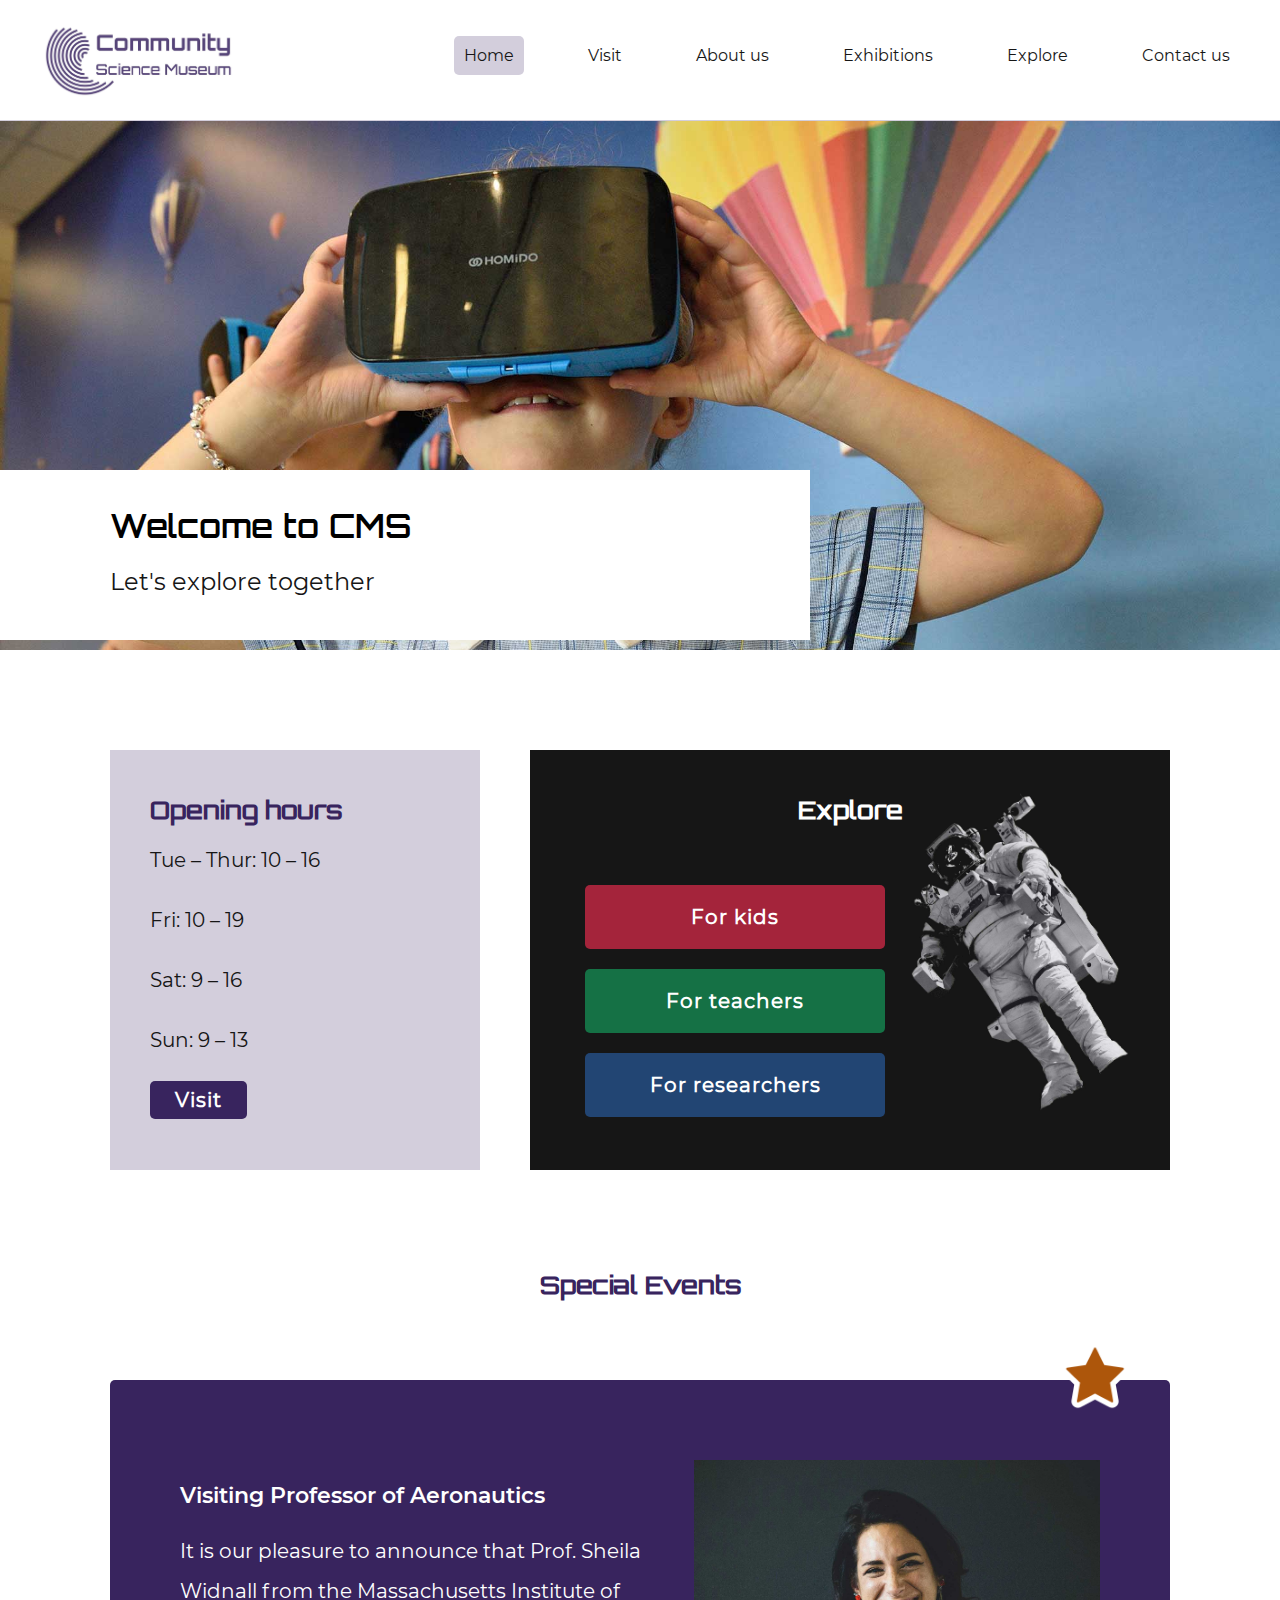
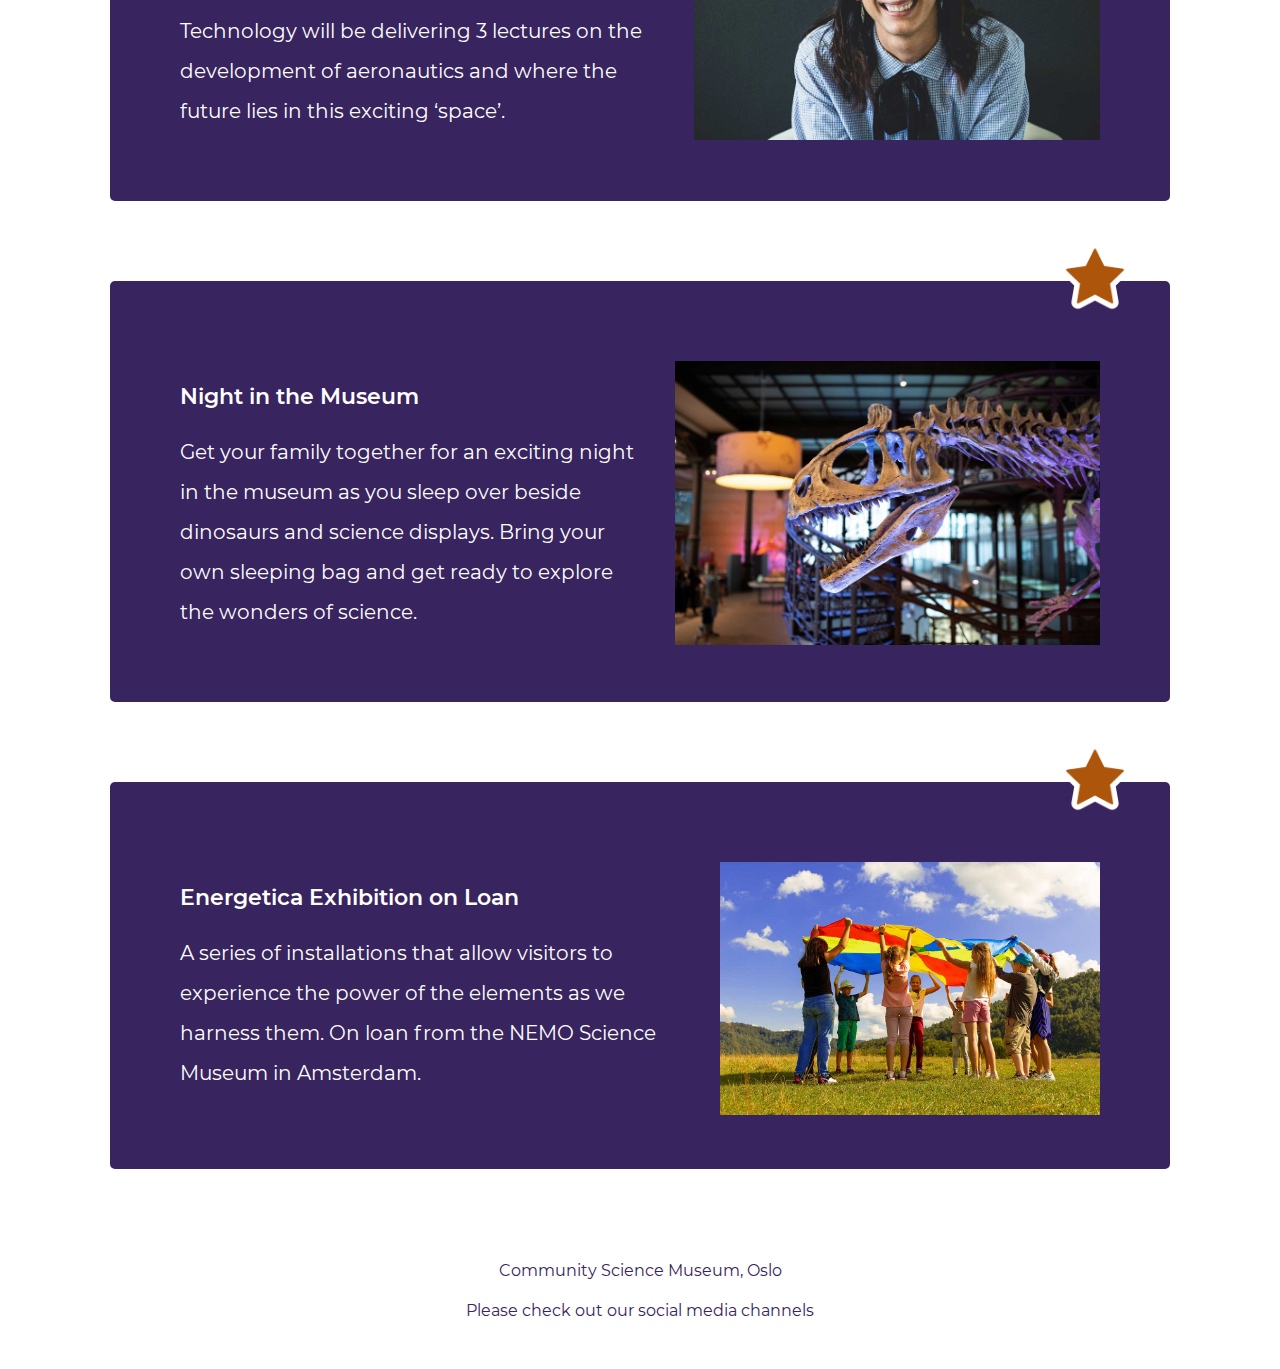
==== index.html @ 2faaa5a9 "finished mobile, tablet and laptop view. Added ids for navigation links" ====
<!DOCTYPE html>
<html lang="en">
  <head>
    <meta charset="UTF-8" />
    <meta name="viewport" content="width=device-width, initial-scale=1.0" />
    <meta name="description" content="Come join us at the Community Science Museum where we’re committed to making science accessible to all." />
    <title>CSM | Home</title>
    <link href="css/styles.css" rel="stylesheet" />
    <link href="css/index.css" rel="stylesheet" />
    <link rel="stylesheet" href="https://use.fontawesome.com/releases/v5.15.3/css/all.css" integrity="sha384-SZXxX4whJ79/gErwcOYf+zWLeJdY/qpuqC4cAa9rOGUstPomtqpuNWT9wdPEn2fk" crossorigin="anonymous" />
  </head>
  <body>
    <header>
      <a href="index.html"><img src="images/logo_csm.jpg" alt="Logo Community Science Museum" class="logo" /></a>
      <label for="menu-bars"><i class="fas fa-bars"></i></label>
      <input type="checkbox" id="menu-bars" />
      <nav>
        <ul>
          <li><a href="index.html" class="current">Home</a></li>
          <li><a href="visit.html">Visit</a></li>
          <li><a href="about.html">About us</a></li>
          <li><a href="exhibitions.html">Exhibitions</a></li>
          <li><a href="explore.html">Explore</a></li>
          <li><a href="visit.html#contact">Contact us</a></li>
        </ul>
      </nav>
    </header>
    <main>
      <section class="header_container">
        <img src="images/home/homepage_cover.jpg" alt="A girl is using virtual reality glasses." class="cover-image" />
        <div class="header_text">
          <h1>Welcome to CMS</h1>
          <p class="motto">Let's explore together</p>
        </div>
      </section>
      <div class="home_container">
        <section class="home-hours">
          <h2>Opening hours</h2>
          <p>Tue – Thur: 10 – 16</p>
          <p>Fri: 10 – 19</p>
          <p>Sat: 9 – 16</p>
          <p>Sun: 9 – 13</p>
          <div class="visit-link">
            <a href="visit.html" class="cta cta-visit">Visit</a>
          </div>
        </section>
        <section class="home_explore">
          <h2>Explore</h2>
          <div class="explore-cta">
            <a href="explore.html#explorekids" class="cta cta_red">For kids</a>
            <a href="explore.html#exploreteachers" class="cta cta_green">For teachers</a>
            <a href="explore.html#exploreresearchers" class="cta cta_blue">For researchers</a>
          </div>
        </section>
      </div>
      <section>
        <h2 class="new_heading">Special Events</h2>
        <div class="home_news">
          <img src="images/home/star_icon.png" alt="star icon" class="star_icon" />
          <div class="news_container">
            <div class="news_text">
              <h3>Visiting Professor of Aeronautics</h3>
              <p>It is our pleasure to announce that Prof. Sheila Widnall from the Massachusetts Institute of Technology will be delivering 3 lectures on the development of aeronautics and where the future lies in this exciting ‘space’.</p>
            </div>
            <div class="news_image">
              <img src="images/home/special_event_professor.jpg" alt="Professor Sheila Widnall." />
            </div>
          </div>
        </div>
        <div class="home_news">
          <img src="images/home/star_icon.png" alt="star icon" class="star_icon" />
          <div class="news_container">
            <div class="news_text">
              <h3>Night in the Museum</h3>
              <p>Get your family together for an exciting night in the museum as you sleep over beside dinosaurs and science displays. Bring your own sleeping bag and get ready to explore the wonders of science.</p>
            </div>
            <div class="news_image">
              <img src="images/home/special_event_nigh.jpg" alt="The sceleton head of an extinct dinosaur, bathed in purple and yellow light." />
            </div>
          </div>
        </div>
        <div class="home_news">
          <img src="images/home/star_icon.png" alt="star icon" class="star_icon" />
          <div class="news_container">
            <div class="news_text">
              <h3>Energetica Exhibition on Loan</h3>
              <p>A series of installations that allow visitors to experience the power of the elements as we harness them. On loan from the NEMO Science Museum in Amsterdam.</p>
            </div>
            <div class="news_image">
              <img src="images/home/special_event_energetica.jpg" alt="Children holding a large rainbowcoloured parachute over their heads." />
            </div>
          </div>
        </div>
      </section>
    </main>
    <footer>
      <p>Community Science Museum, Oslo</p>
      <p>Please check out our social media channels</p>
      <div class="social-media">
        <i class="fab fa-facebook-square"></i>
        <i class="fab fa-instagram-square"></i>
        <i class="fab fa-twitter-square"></i>
      </div>
    </footer>
  </body>
</html>
---- css/styles.css ----
@import 'imports/variables.css';

@font-face {
  font-family: 'Orbitron SemiBold';
  src: url('../typography/Orbitron-SemiBold.ttf') format('truetype');
}

@font-face {
  font-family: 'Orbitron Medium';
  src: url('../typography/Orbitron-Medium.ttf') format('truetype');
}

@font-face {
  font-family: 'Montserrat Regular';
  src: url('../typography/Montserrat-Regular.ttf') format('truetype');
}

@font-face {
  font-family: 'Montserrat SemiBold';
  src: url('../typography/Montserrat-SemiBold.ttf') format('truetype');
}

/*General styles*/

body {
  margin: 0 20px;
}

header {
  position: fixed;
  min-width: 100%;
  background-color: var(--white);
  height: 75px;
  left: 0;
  top: 0;
  display: flex;
  align-items: center;
  justify-content: space-between;
  z-index: 100;
  border-bottom: 1px solid var(--light-purple);
}

nav {
  display: none;
  position: absolute;
  top: 76px;
  background: var(--dark-purple);
  z-index: 50;
  right: 0px;
  text-align: center;
  min-width: 211px;
  border-radius: 0 0 5px 5px;
}

.logo {
  max-height: 50px;
  padding-left: 20px;
}

nav ul {
  padding: 0;
}

nav li {
  display: block;
  padding: 10px 60px;
  margin-top: 20px;
  font-size: 0.75rem;
}

nav a {
  text-decoration: none;
  color: var(--white);
}

#menu-bars:checked ~ nav {
  display: block;
}

#menu-bars {
  display: none;
}

.fa-bars {
  font-size: 1.25rem;
  color: var(--black);
  padding-right: 40px;
}

.current {
  border: 2px solid var(--light-purple);
  border-radius: 5px;
  padding: 10px;
}

main {
  margin: 75px 10px 5px 10px;
}

img {
  max-width: 100%;
}

.cover-image {
  max-width: 120%;
  margin: auto -30px;
}

h1 {
  font-family: 'Orbitron SemiBold', Verdana, Tahoma, sans-serif;
  font-size: 1.5rem;
}

h2 {
  font-family: 'Orbitron Medium', Verdana, Tahoma, sans-serif;
  color: var(--dark-purple);
  font-size: 1rem;
}

h3 {
  font-family: 'Montserrat SemiBold', Verdana, Tahoma, sans-serif;
  color: var(--white);
  font-size: 0.875rem;
}

p {
  line-height: 2;
}

p,
li,
a,
label,
form option,
.cta {
  font-family: 'Montserrat Regular', Verdana, Tahoma, sans-serif;
  color: var(--black);
}

p,
li,
a,
label,
form option,
.cta {
  font-size: 0.75rem;
}

.motto {
  font-size: 1rem;
  margin-top: -10px;
}

.larger-text {
  font-size: 0.875rem;
}

.cta {
  color: var(--white);
  padding: 7px 25px;
  border-radius: 5px;
  text-decoration: none;
  font-weight: bold;
  letter-spacing: 1px;
}

.cta-contact {
  background-color: var(--white);
  padding: 7px 25px;
  border-radius: 5px;
  text-decoration: none;
  font-weight: bold;
  letter-spacing: 1px;
}

.visit-link,
.cta_send {
  margin-top: 30px;
}

.explore_red,
.cta_red {
  background-color: var(--red);
}

.explore_green,
.cta_green {
  background-color: var(--green);
}

.explore_blue,
.cta_blue {
  background-color: var(--blue);
}

footer {
  padding-top: 40px;
  max-width: 350px;
  text-align: center;
  margin: auto;
}

footer p {
  font-size: 0.5rem;
  color: var(--dark-purple);
  margin-bottom: -8px;
}

.social-media {
  color: var(--dark-purple);
  font-size: 2rem;
  display: flex;
  justify-content: space-evenly;
  margin: 25px 80px;
}

#contact {
  position: relative;
  top: -100px;
}

/*Screen sizes*/
@media only screen and (min-width: 600px) {
  .logo {
    padding-left: 40px;
  }

  .cover-image {
    display: none;
  }

  .header_container {
    background-repeat: no-repeat;
    background-size: cover;
    margin-bottom: 50px;
  }

  .header_text {
    background-color: var(--white);
    position: relative;
    padding: 10px 60px;
  }

  .fa-bars {
    padding-right: 70px;
    font-size: 2rem;
  }

  nav {
    top: 101px;
    min-width: 300px;
  }

  nav li {
    margin-bottom: 35px;
  }

  body {
    margin: 0 50px;
  }

  header {
    height: 100px;
  }

  .header_container {
    height: 450px;
    margin: 100px -60px 0 -60px;
  }

  .header_text {
    top: 299px;
    max-width: 50%;
  }

  .logo {
    max-height: 70px;
  }

  h1 {
    font-size: 1.75rem;
  }

  h2 {
    font-size: 1.25rem;
  }

  h3 {
    font-size: 1.125rem;
  }

  p,
  li,
  a,
  label,
  form option,
  .cta {
    font-size: 1rem;
  }

  .motto {
    font-size: 1.25rem;
  }

  .larger-text {
    font-size: 1.2rem;
  }

  footer {
    max-width: 400px;
  }

  footer p {
    font-size: 0.75rem;
  }

  .social-media {
    font-size: 3rem;
  }
}

@media only screen and (min-width: 1200px) {
  body {
    margin: 0 100px;
  }

  header {
    height: 120px;
  }

  nav {
    top: 10px;
    background: none;
    display: inline;
  }

  nav ul {
    padding: 0;
    padding-right: 40px;
  }

  nav li {
    display: inline-flex;
    padding-right: 10px;
    margin-top: 0;
    font-size: 0.75rem;
  }

  nav a {
    color: var(--black);
  }

  header .fas {
    display: none;
  }

  .current {
    border: 0;
    position: relative;
    background-color: var(--light-purple);
    margin-left: -10px;
    margin-right: -10px;
  }

  .logo {
    max-height: 80px;
  }

  .header_container {
    height: 550px;
    margin: 100px -110px 0 -110px;
  }

  .header_text {
    top: 370px;
    padding-left: 110px;
    padding-top: 15px;
  }

  h1 {
    font-size: 2rem;
  }

  h2 {
    font-size: 1.5rem;
  }

  h3 {
    font-size: 1.375rem;
  }

  p,
  label,
  form option,
  .cta {
    font-size: 1.25rem;
  }

  .motto {
    font-size: 1.5rem;
  }

  .larger-text {
    font-size: 1.4rem;
  }

  footer p {
    font-size: 1rem;
  }
}

@media only screen and (min-width: 1400px) {
  nav a {
    font-size: 1.25rem;
  }
}
---- css/index.css ----
h2 {
  margin-top: 50px;
}

.home-hours {
  line-height: 1.25rem;
}

.cta-visit {
  background-color: var(--dark-purple);
}

/*Explore*/

.home_explore {
  background-color: var(--black);
  margin: 40px -30px 10px -30px;
  padding: 30px 20px;
  background-image: url('../images/explore/explore_astronaut.jpg');
  background-size: 270px;
  background-repeat: no-repeat;
  background-position-x: 220px;
  background-position-y: 50px;
}

.home_explore h2 {
  color: var(--white);
  text-align: center;
  margin-top: 10px;
}

.explore-cta {
  display: flex;
  flex-direction: column;
  text-align: center;
  width: 200px;
  margin-top: 40px;
  margin-left: 15px;
}

.cta_red,
.cta_green,
.cta_blue {
  color: var(--white);
  padding: 20px 40px;
  margin-bottom: 20px;
}

/*Explore*/

.new_heading {
  text-align: center;
}

.home_news {
  background-color: var(--dark-purple);
  padding: 20px;
  margin: 30px -10px;
  border-radius: 5px;
}

.home_news p {
  color: var(--white);
}

.star_icon {
  max-width: 12%;
  position: relative;
  float: right;
  top: -40px;
}

/*screen sizes*/
@media only screen and (min-width: 600px) {
  .header_container {
    background-image: url(../images/home/homepage_cover.jpg);
    background-position-y: top;
  }

  .home_explore {
    margin: 100px -60px 20px -60px;
    padding: 30px 50px;
    background-size: 330px;
    background-position-x: right;
    background-position-y: 30px;
  }

  .explore-cta {
    width: 250px;
  }

  .new_heading {
    margin: 100px auto 50px auto;
  }

  .home_news {
    padding: 50px 40px;
    max-width: 588px;
    margin: 80px auto;
  }

  .star_icon {
    max-width: 70px;
    position: relative;
    float: right;
    top: -90px;
  }

  footer {
    margin-top: -50px;
  }
}

@media only screen and (min-width: 1000px) {
  .home_container {
    display: flex;
  }

  .home-hours {
    flex: 1;
    background-color: var(--light-purple);
    margin-top: 100px;
    padding: 0 10px 50px 30px;
  }

  .home_explore {
    flex: 2;
    margin: 100px -60px 0 100px;
    padding: 0 40px;
    background-size: 300px;
    background-position-x: right;
    background-position-y: 30px;
  }

  .news_container {
    display: flex;
  }

  .home_news {
    max-width: 800px;
  }

  .news_text,
  .news_image {
    padding-top: 30px;
  }

  .news_text {
    padding-left: 30px;
    padding-right: 30px;
  }
  .news_image {
    margin-right: -40px;
  }
}

@media only screen and (min-width: 1200px) {
  .home_container {
    margin-top: 100px;
  }

  .home-hours {
    padding: 0 50px 60px 40px;
    max-width: 290px;
    height: 360px;
    margin: auto;
    margin-right: 50px;
  }

  .home_explore {
    padding-top: 35px;
    background-position-x: right;
    background-position-y: 30px;
    max-width: 750px;
    height: 385px;
    margin: auto;
  }

  .explore-cta {
    width: 300px;
    margin-top: 60px;
  }

  .home_news {
    max-width: 1000px;
  }
}

@media only screen and (min-width: 1700px) {
  .home-hours {
    max-width: 650px;
    padding-left: 150px;
  }
}
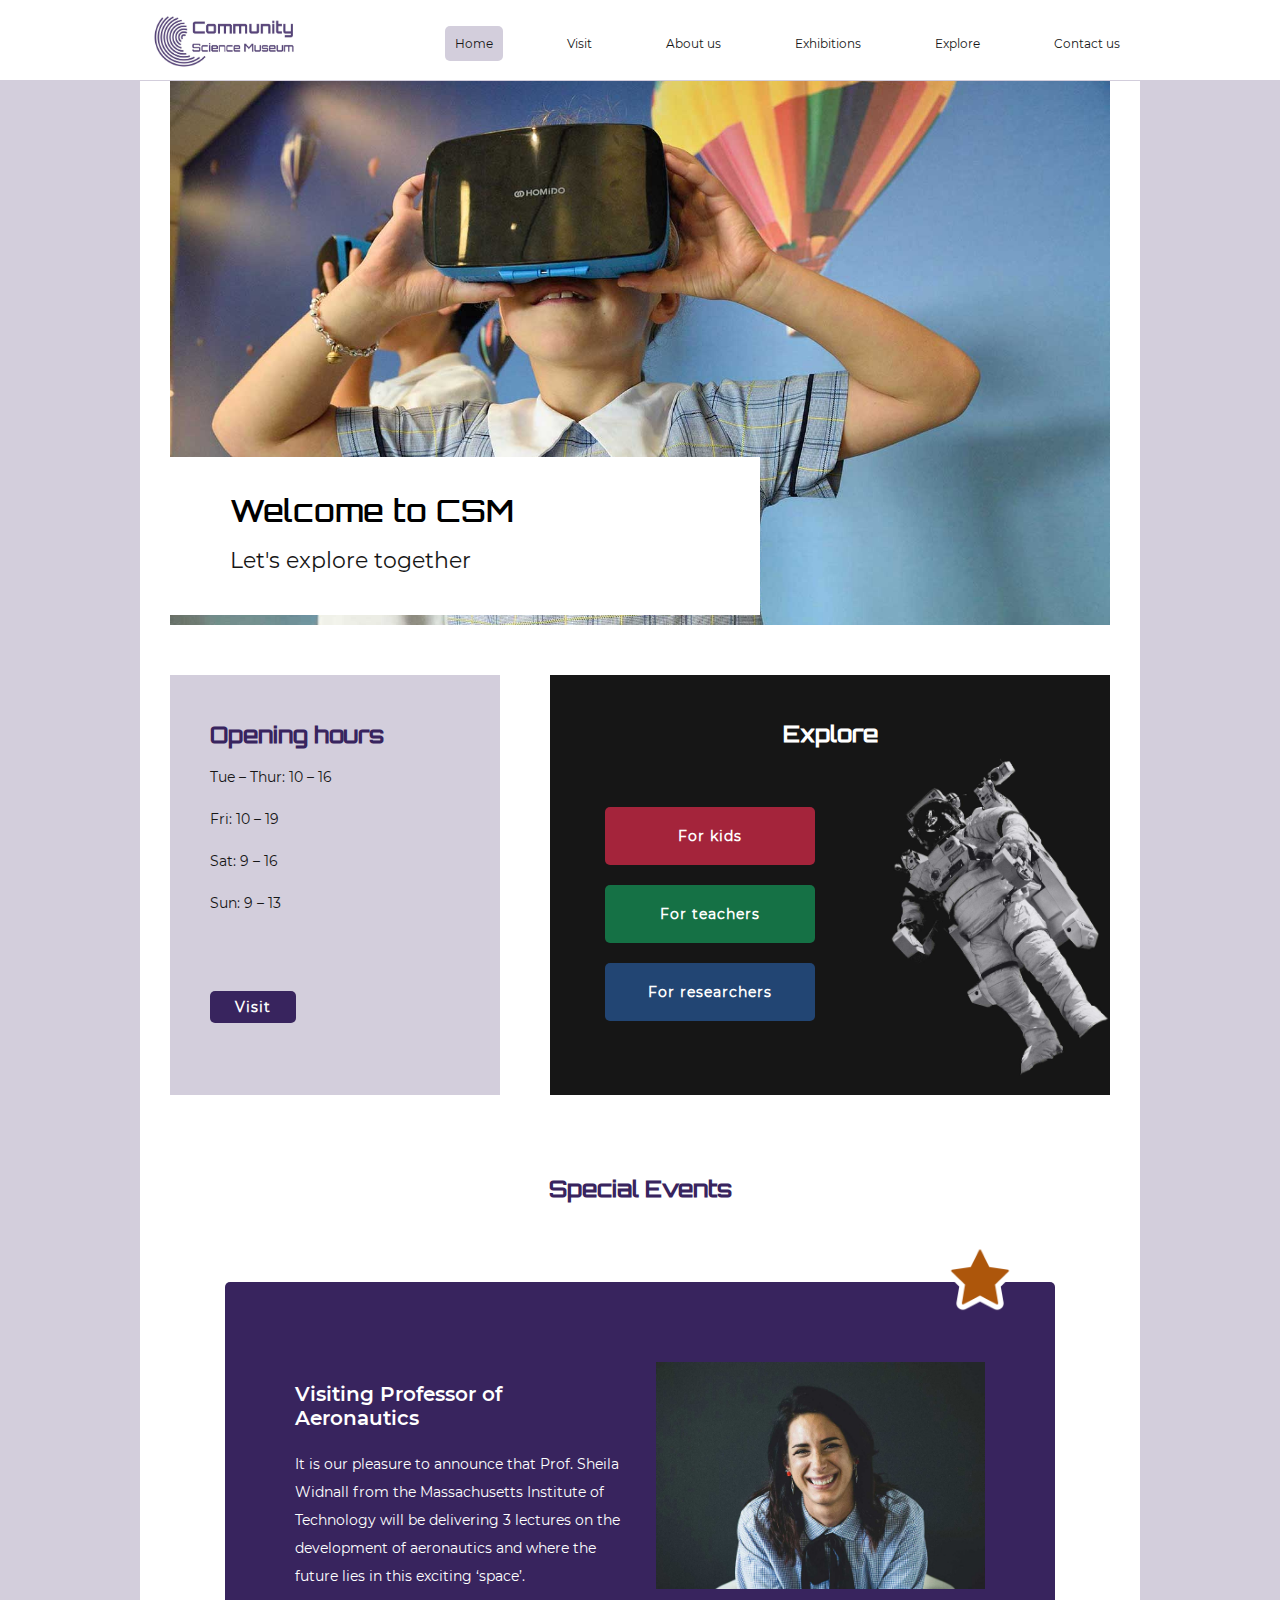
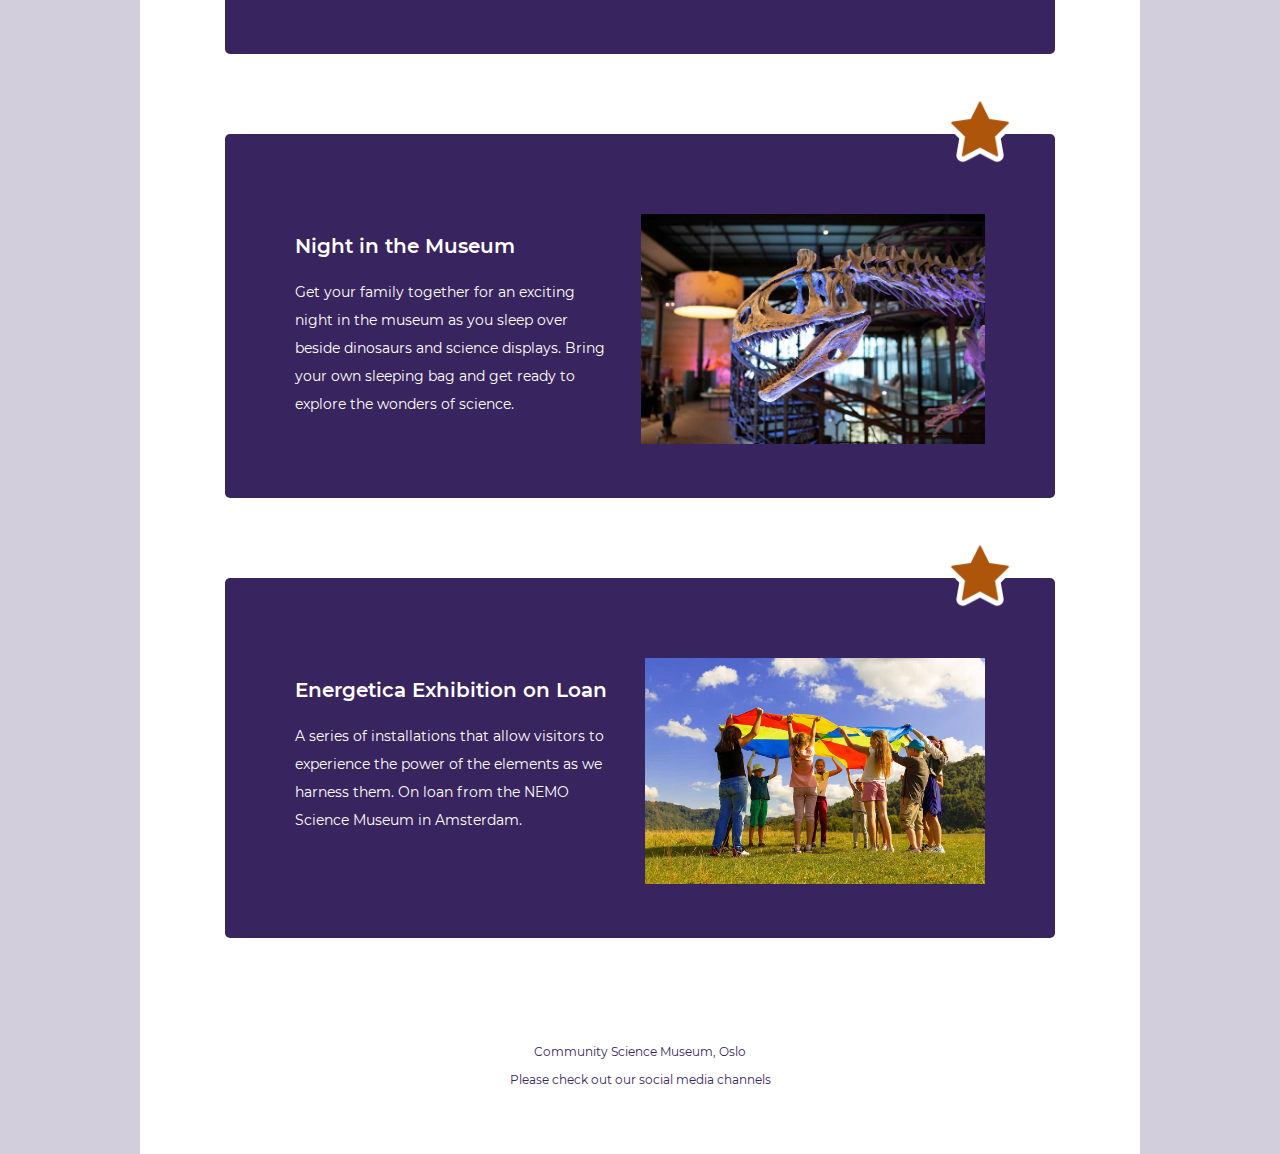
==== commit 58d41d61: "scaled down larger screens, cleaned css" ====
--- a/index.html
+++ b/index.html
@@ -25,82 +25,87 @@
         </ul>
       </nav>
     </header>
-    <main>
-      <section class="header_container">
-        <img src="images/home/homepage_cover.jpg" alt="A girl is using virtual reality glasses." class="cover-image" />
-        <div class="header_text">
-          <h1>Welcome to CMS</h1>
-          <p class="motto">Let's explore together</p>
-        </div>
-      </section>
-      <div class="home_container">
-        <section class="home-hours">
-          <h2>Opening hours</h2>
-          <p>Tue – Thur: 10 – 16</p>
-          <p>Fri: 10 – 19</p>
-          <p>Sat: 9 – 16</p>
-          <p>Sun: 9 – 13</p>
-          <div class="visit-link">
-            <a href="visit.html" class="cta cta-visit">Visit</a>
+    <div class="white-background">
+      <main>
+        <section class="header_container">
+          <img src="images/home/homepage_cover.jpg" alt="A girl is using virtual reality glasses." class="cover-image" />
+          <div class="header_text">
+            <h1>Welcome to CSM</h1>
+            <p class="motto">Let's explore together</p>
           </div>
         </section>
-        <section class="home_explore">
-          <h2>Explore</h2>
-          <div class="explore-cta">
-            <a href="explore.html#explorekids" class="cta cta_red">For kids</a>
-            <a href="explore.html#exploreteachers" class="cta cta_green">For teachers</a>
-            <a href="explore.html#exploreresearchers" class="cta cta_blue">For researchers</a>
+        <div class="home_container">
+          <section class="home-hours">
+            <h2>
+              Opening hours
+              <i class="fas fa-clock"></i>
+            </h2>
+            <p>Tue – Thur: 10 – 16</p>
+            <p>Fri: 10 – 19</p>
+            <p>Sat: 9 – 16</p>
+            <p>Sun: 9 – 13</p>
+            <div class="visit-link">
+              <a href="visit.html" class="cta cta-visit">Visit</a>
+            </div>
+          </section>
+          <section class="home_explore">
+            <h2>Explore</h2>
+            <div class="explore-cta">
+              <a href="explore.html#explorekids" class="cta cta_red">For kids</a>
+              <a href="explore.html#exploreteachers" class="cta cta_green">For teachers</a>
+              <a href="explore.html#exploreresearchers" class="cta cta_blue">For researchers</a>
+            </div>
+          </section>
+        </div>
+        <section>
+          <h2 class="new_heading">Special Events</h2>
+          <div class="home_news">
+            <img src="images/home/star_icon.png" alt="star icon" class="star_icon" />
+            <div class="news_container">
+              <div class="news_text">
+                <h3>Visiting Professor of Aeronautics</h3>
+                <p>It is our pleasure to announce that Prof. Sheila Widnall from the Massachusetts Institute of Technology will be delivering 3 lectures on the development of aeronautics and where the future lies in this exciting ‘space’.</p>
+              </div>
+              <div class="news_image">
+                <img src="images/home/special_event_professor.jpg" alt="Professor Sheila Widnall." />
+              </div>
+            </div>
+          </div>
+          <div class="home_news">
+            <img src="images/home/star_icon.png" alt="star icon" class="star_icon" />
+            <div class="news_container">
+              <div class="news_text">
+                <h3>Night in the Museum</h3>
+                <p>Get your family together for an exciting night in the museum as you sleep over beside dinosaurs and science displays. Bring your own sleeping bag and get ready to explore the wonders of science.</p>
+              </div>
+              <div class="news_image">
+                <img src="images/home/special_event_nigh.jpg" alt="The sceleton head of an extinct dinosaur, bathed in purple and yellow light." />
+              </div>
+            </div>
+          </div>
+          <div class="home_news">
+            <img src="images/home/star_icon.png" alt="star icon" class="star_icon" />
+            <div class="news_container">
+              <div class="news_text">
+                <h3>Energetica Exhibition on Loan</h3>
+                <p>A series of installations that allow visitors to experience the power of the elements as we harness them. On loan from the NEMO Science Museum in Amsterdam.</p>
+              </div>
+              <div class="news_image">
+                <img src="images/home/special_event_energetica.jpg" alt="Children holding a large rainbowcoloured parachute over their heads." />
+              </div>
+            </div>
           </div>
         </section>
-      </div>
-      <section>
-        <h2 class="new_heading">Special Events</h2>
-        <div class="home_news">
-          <img src="images/home/star_icon.png" alt="star icon" class="star_icon" />
-          <div class="news_container">
-            <div class="news_text">
-              <h3>Visiting Professor of Aeronautics</h3>
-              <p>It is our pleasure to announce that Prof. Sheila Widnall from the Massachusetts Institute of Technology will be delivering 3 lectures on the development of aeronautics and where the future lies in this exciting ‘space’.</p>
-            </div>
-            <div class="news_image">
-              <img src="images/home/special_event_professor.jpg" alt="Professor Sheila Widnall." />
-            </div>
-          </div>
+      </main>
+      <footer>
+        <p>Community Science Museum, Oslo</p>
+        <p>Please check out our social media channels</p>
+        <div class="social-media">
+          <i class="fab fa-facebook-square"></i>
+          <i class="fab fa-instagram-square"></i>
+          <i class="fab fa-twitter-square"></i>
         </div>
-        <div class="home_news">
-          <img src="images/home/star_icon.png" alt="star icon" class="star_icon" />
-          <div class="news_container">
-            <div class="news_text">
-              <h3>Night in the Museum</h3>
-              <p>Get your family together for an exciting night in the museum as you sleep over beside dinosaurs and science displays. Bring your own sleeping bag and get ready to explore the wonders of science.</p>
-            </div>
-            <div class="news_image">
-              <img src="images/home/special_event_nigh.jpg" alt="The sceleton head of an extinct dinosaur, bathed in purple and yellow light." />
-            </div>
-          </div>
-        </div>
-        <div class="home_news">
-          <img src="images/home/star_icon.png" alt="star icon" class="star_icon" />
-          <div class="news_container">
-            <div class="news_text">
-              <h3>Energetica Exhibition on Loan</h3>
-              <p>A series of installations that allow visitors to experience the power of the elements as we harness them. On loan from the NEMO Science Museum in Amsterdam.</p>
-            </div>
-            <div class="news_image">
-              <img src="images/home/special_event_energetica.jpg" alt="Children holding a large rainbowcoloured parachute over their heads." />
-            </div>
-          </div>
-        </div>
-      </section>
-    </main>
-    <footer>
-      <p>Community Science Museum, Oslo</p>
-      <p>Please check out our social media channels</p>
-      <div class="social-media">
-        <i class="fab fa-facebook-square"></i>
-        <i class="fab fa-instagram-square"></i>
-        <i class="fab fa-twitter-square"></i>
-      </div>
-    </footer>
+      </footer>
+    </div>
   </body>
 </html>
--- a/css/styles.css
+++ b/css/styles.css
@@ -221,67 +221,63 @@
 
 /*Screen sizes*/
 @media only screen and (min-width: 600px) {
-  .logo {
-    padding-left: 40px;
-  }
-
-  .cover-image {
-    display: none;
+  body {
+    margin: 0 50px;
+  }
+
+  main {
+    position: relative;
+    top: -20px;
+  }
+
+  header {
+    height: 80px;
   }
 
   .header_container {
     background-repeat: no-repeat;
     background-size: cover;
-    margin-bottom: 50px;
+    position: relative;
+    height: 450px;
+    margin: 100px -60px 0 -60px;
   }
 
   .header_text {
     background-color: var(--white);
     position: relative;
     padding: 10px 60px;
+    top: 299px;
+    max-width: 50%;
+  }
+
+  .logo {
+    padding-left: 40px;
+  }
+
+  .cover-image {
+    display: none;
   }
 
   .fa-bars {
     padding-right: 70px;
-    font-size: 2rem;
+    font-size: 1.5rem;
   }
 
   nav {
-    top: 101px;
-    min-width: 300px;
+    top: 80px;
+    min-width: 250px;
   }
 
   nav li {
-    margin-bottom: 35px;
-  }
-
-  body {
-    margin: 0 50px;
-  }
-
-  header {
-    height: 100px;
-  }
-
-  .header_container {
-    height: 450px;
-    margin: 100px -60px 0 -60px;
-  }
-
-  .header_text {
-    top: 299px;
-    max-width: 50%;
-  }
-
-  .logo {
-    max-height: 70px;
+    margin-bottom: 25px;
   }
 
   h1 {
     font-size: 1.75rem;
   }
 
-  h2 {
+  h2,
+  .motto {
     font-size: 1.25rem;
   }
 
@@ -295,43 +291,65 @@
   label,
   form option,
   .cta {
+    font-size: 0.75rem;
+  }
+
+  .larger-text {
     font-size: 1rem;
   }
-
+}
+
+@media only screen and (min-width: 800px) {
+  .header_text {
+    top: 287px;
+  }
+
+  h1 {
+    font-size: 1.875rem;
+  }
+
+  h2,
   .motto {
+    font-size: 1.375rem;
+  }
+
+  h3 {
     font-size: 1.25rem;
   }
 
+  p,
+  label,
+  form option,
+  .cta {
+    font-size: 0.875rem;
+  }
+
   .larger-text {
-    font-size: 1.2rem;
-  }
-
-  footer {
-    max-width: 400px;
+    font-size: 1.25rem;
   }
 
   footer p {
     font-size: 0.75rem;
   }
-
-  .social-media {
-    font-size: 3rem;
-  }
 }
 
 @media only screen and (min-width: 1200px) {
   body {
-    margin: 0 100px;
-  }
-
-  header {
-    height: 120px;
+    max-width: 1000px;
+    margin: auto;
+    background-color: var(--light-purple);
+  }
+
+  .white-background {
+    background-color: var(--white);
+    padding: 20px;
   }
 
   nav {
-    top: 10px;
+    top: 0;
     background: none;
     display: inline;
+    margin-right: 110px;
   }
 
   nav ul {
@@ -363,25 +381,36 @@
   }
 
   .logo {
-    max-height: 80px;
+    max-height: 60px;
+    padding-left: 150px;
   }
 
   .header_container {
     height: 550px;
-    margin: 100px -110px 0 -110px;
+    margin: 0;
+  }
+
+  .header_text {
+    top: 382px;
+    padding-top: 15px;
+  }
+}
+
+@media only screen and (min-width: 1500px) {
+  body {
+    max-width: 1300px;
   }
 
   .header_text {
     top: 370px;
-    padding-left: 110px;
-    padding-top: 15px;
   }
 
   h1 {
     font-size: 2rem;
   }
 
-  h2 {
+  h2,
+  .motto {
     font-size: 1.5rem;
   }
 
@@ -390,27 +419,36 @@
   }
 
   p,
+  li,
+  a,
   label,
   form option,
-  .cta {
+  .cta,
+  .cta-contact {
+    font-size: 1rem;
+  }
+
+  .larger-text {
     font-size: 1.25rem;
   }
-
-  .motto {
-    font-size: 1.5rem;
-  }
-
-  .larger-text {
-    font-size: 1.4rem;
-  }
-
-  footer p {
-    font-size: 1rem;
-  }
-}
-
-@media only screen and (min-width: 1400px) {
-  nav a {
-    font-size: 1.25rem;
-  }
-}
+}
+
+@media only screen and (min-width: 1700px) {
+  .logo {
+    margin-left: 210px;
+  }
+
+  nav ul {
+    padding-right: 250px;
+  }
+}
+
+@media only screen and (min-width: 2200px) {
+  .logo {
+    margin-left: 370px;
+  }
+
+  nav ul {
+    padding-right: 430px;
+  }
+}
--- a/css/index.css
+++ b/css/index.css
@@ -8,6 +8,10 @@
 
 .cta-visit {
   background-color: var(--dark-purple);
+}
+
+.fa-clock {
+  margin-left: 20px;
 }
 
 /*Explore*/
@@ -46,7 +50,7 @@
   margin-bottom: 20px;
 }
 
-/*Explore*/
+/*News*/
 
 .new_heading {
   text-align: center;
@@ -55,8 +59,9 @@
 .home_news {
   background-color: var(--dark-purple);
   padding: 20px;
-  margin: 30px -10px;
+  margin: 30px auto;
   border-radius: 5px;
+  max-width: 350px;
 }
 
 .home_news p {
@@ -90,12 +95,12 @@
   }
 
   .new_heading {
-    margin: 100px auto 50px auto;
+    margin: 80px auto 20px auto;
   }
 
   .home_news {
     padding: 50px 40px;
-    max-width: 588px;
+    max-width: 430px;
     margin: 80px auto;
   }
 
@@ -111,7 +116,7 @@
   }
 }
 
-@media only screen and (min-width: 1000px) {
+@media only screen and (min-width: 800px) {
   .home_container {
     display: flex;
   }
@@ -125,8 +130,26 @@
 
   .home_explore {
     flex: 2;
-    margin: 100px -60px 0 100px;
+    margin: 100px -60px 0 50px;
     padding: 0 40px;
+    background-size: 230px;
+    background-position-x: 270px;
+    background-position-y: 70px;
+  }
+
+  .explore-cta {
+    width: 210px;
+  }
+
+  .home-hours {
+    margin-right: 0px;
+    padding-right: 30px;
+    min-width: 240px;
+  }
+}
+
+@media only screen and (min-width: 1000px) {
+  .home_explore {
     background-size: 300px;
     background-position-x: right;
     background-position-y: 30px;
@@ -137,7 +160,7 @@
   }
 
   .home_news {
-    max-width: 800px;
+    max-width: 650px;
   }
 
   .news_text,
@@ -156,7 +179,7 @@
 
 @media only screen and (min-width: 1200px) {
   .home_container {
-    margin-top: 100px;
+    margin-top: 50px;
   }
 
   .home-hours {
@@ -169,26 +192,42 @@
 
   .home_explore {
     padding-top: 35px;
-    background-position-x: right;
-    background-position-y: 30px;
+    background-position-x: 300px;
+    background-position-y: 70px;
     max-width: 750px;
     height: 385px;
     margin: auto;
   }
 
   .explore-cta {
-    width: 300px;
     margin-top: 60px;
   }
 
   .home_news {
-    max-width: 1000px;
-  }
-}
-
-@media only screen and (min-width: 1700px) {
-  .home-hours {
-    max-width: 650px;
-    padding-left: 150px;
-  }
-}
+    max-width: 750px;
+  }
+
+  .visit-link {
+    margin-top: 80px;
+  }
+}
+
+@media only screen and (min-width: 1500px) {
+  .header_container {
+    background-position-y: -50px;
+  }
+
+  .explore-cta {
+    width: 270px;
+  }
+
+  .home_explore {
+    background-size: 350px;
+    background-position-x: right;
+    background-position-y: center;
+  }
+
+  .home_news {
+    max-width: 850px;
+  }
+}
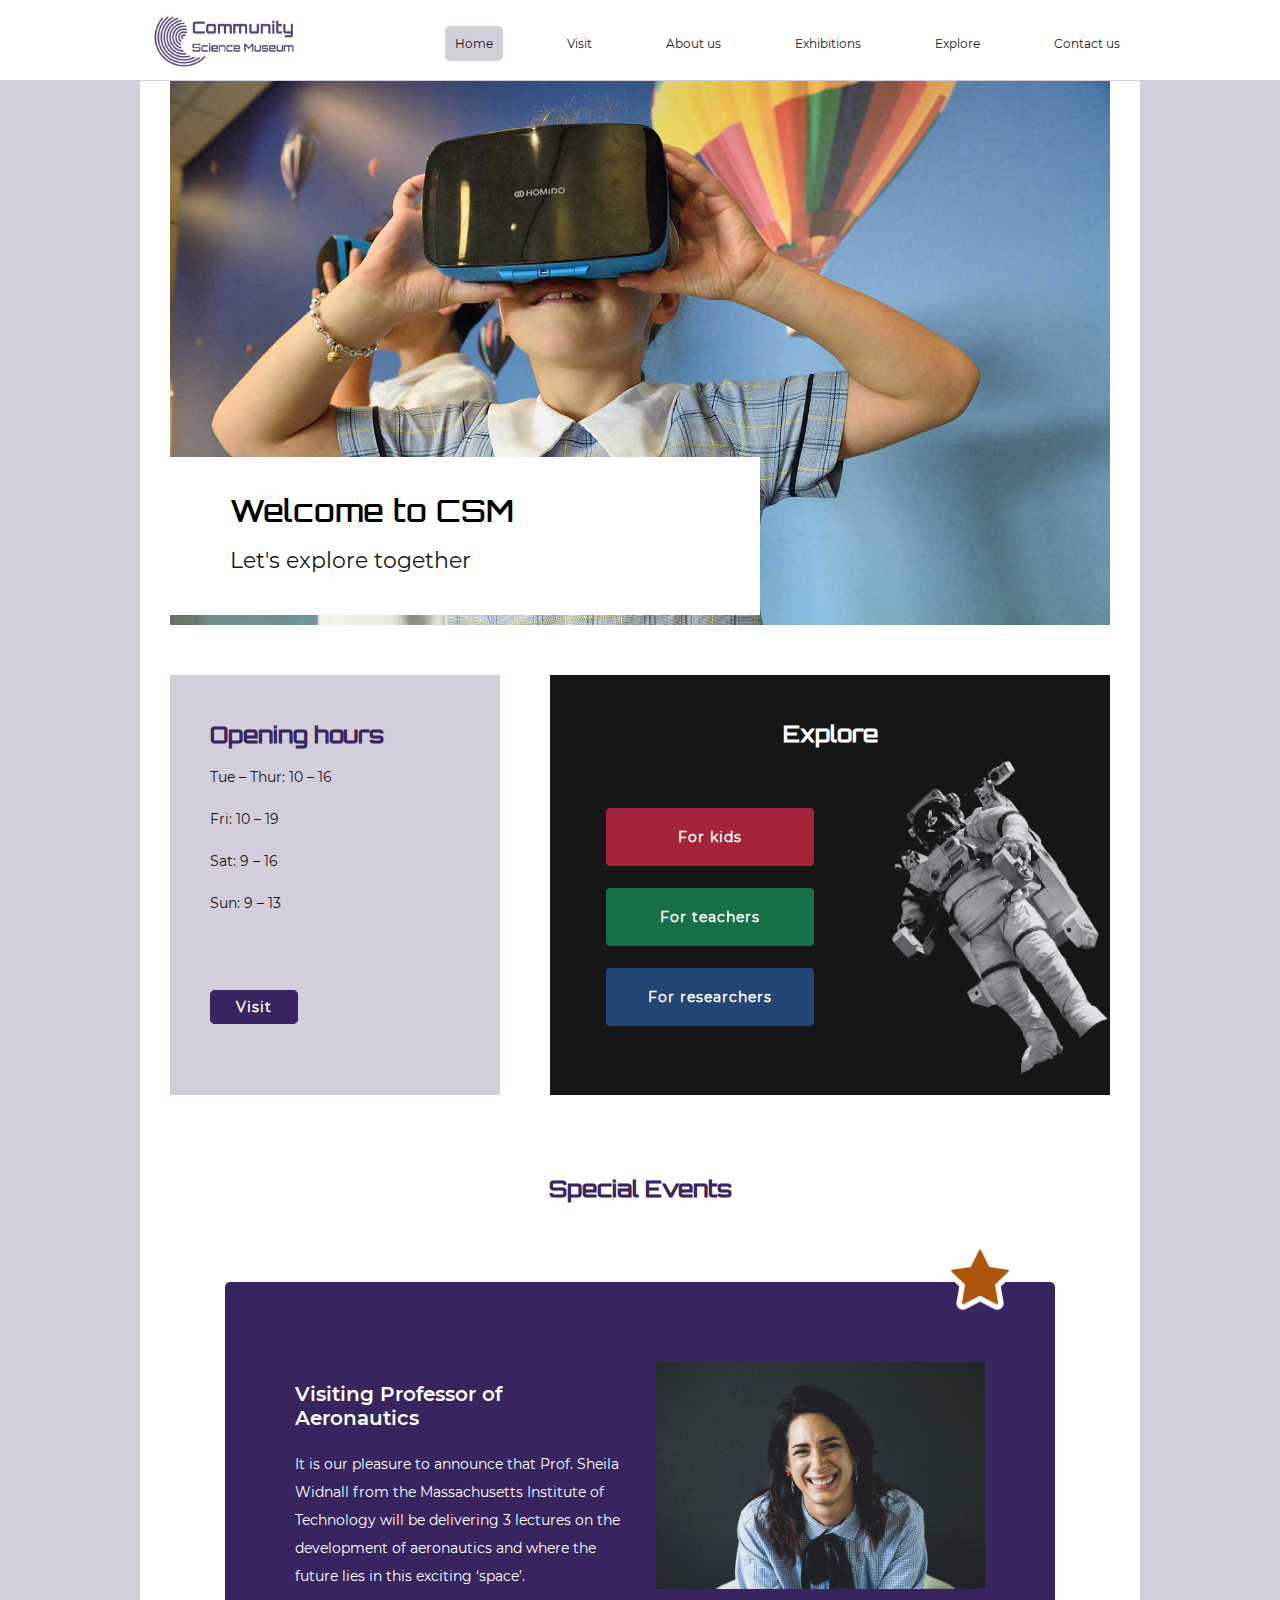
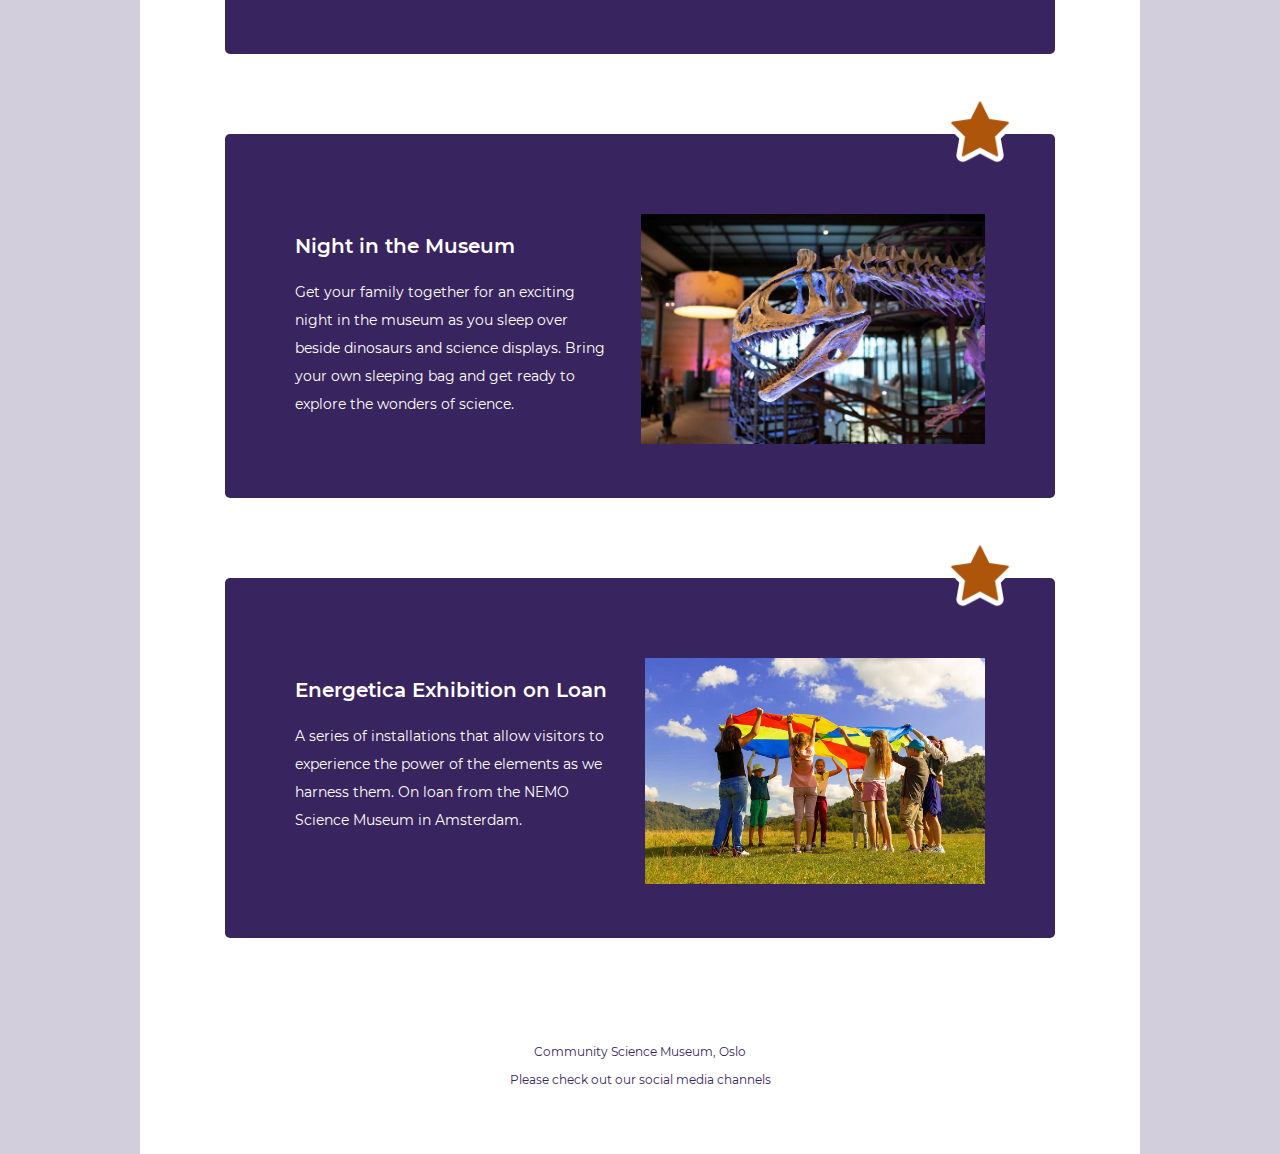
==== commit 96aa25e5: "added person to quote" ====
--- a/index.html
+++ b/index.html
@@ -16,7 +16,7 @@
       <input type="checkbox" id="menu-bars" />
       <nav>
         <ul>
-          <li><a href="index.html" class="current">Home</a></li>
+          <li><a href="index.html" class="current"></div>Home</a></li>
           <li><a href="visit.html">Visit</a></li>
           <li><a href="about.html">About us</a></li>
           <li><a href="exhibitions.html">Exhibitions</a></li>
@@ -101,9 +101,18 @@
         <p>Community Science Museum, Oslo</p>
         <p>Please check out our social media channels</p>
         <div class="social-media">
-          <i class="fab fa-facebook-square"></i>
-          <i class="fab fa-instagram-square"></i>
-          <i class="fab fa-twitter-square"></i>
+          <a href="index.html" class="social-media_icon">
+            <span class="screen-reader">Go to Facebook.</span>
+            <i class="fab fa-facebook-square"></i>
+          </a>
+          <a href="index.html" class="social-media_icon">
+            <span class="screen-reader">Go to Instagram.</span>
+            <i class="fab fa-instagram-square"></i>
+          </a>
+          <a href="index.html" class="social-media_icon">
+            <span class="screen-reader">Go to Twitter.</span>
+            <i class="fab fa-twitter-square"></i>
+          </a>
         </div>
       </footer>
     </div>
--- a/css/styles.css
+++ b/css/styles.css
@@ -157,6 +157,15 @@
 
 .cta {
   color: var(--white);
+}
+
+.cta-contact {
+  background-color: var(--white);
+  border: 1px solid var(--white);
+}
+
+.cta,
+.cta-contact {
   padding: 7px 25px;
   border-radius: 5px;
   text-decoration: none;
@@ -164,13 +173,13 @@
   letter-spacing: 1px;
 }
 
-.cta-contact {
-  background-color: var(--white);
-  padding: 7px 25px;
-  border-radius: 5px;
-  text-decoration: none;
-  font-weight: bold;
-  letter-spacing: 1px;
+.cta:hover,
+.cta-contact:hover {
+  background-color: transparent;
+}
+
+.cta-contact:hover {
+  color: var(--white);
 }
 
 .visit-link,
@@ -207,16 +216,23 @@
 }
 
 .social-media {
-  color: var(--dark-purple);
-  font-size: 2rem;
   display: flex;
   justify-content: space-evenly;
   margin: 25px 80px;
 }
 
+.social-media_icon {
+  color: var(--dark-purple);
+  font-size: 2rem;
+}
+
 #contact {
   position: relative;
   top: -100px;
+}
+
+.screen-reader {
+  display: none;
 }
 
 /*Screen sizes*/
@@ -366,6 +382,10 @@
 
   nav a {
     color: var(--black);
+  }
+
+  nav a:hover {
+    text-decoration: overline wavy 2px var(--light-purple);
   }
 
   header .fas {
--- a/css/index.css
+++ b/css/index.css
@@ -8,6 +8,11 @@
 
 .cta-visit {
   background-color: var(--dark-purple);
+  border: 1px solid var(--dark-purple);
+}
+
+.cta-visit:hover {
+  color: var(--dark-purple);
 }
 
 .fa-clock {
@@ -48,6 +53,13 @@
   color: var(--white);
   padding: 20px 40px;
   margin-bottom: 20px;
+  border: 1px solid var(--black);
+}
+
+.cta_red:hover,
+.cta_green:hover,
+.cta_blue:hover {
+  border: 1px solid var(--white);
 }
 
 /*News*/
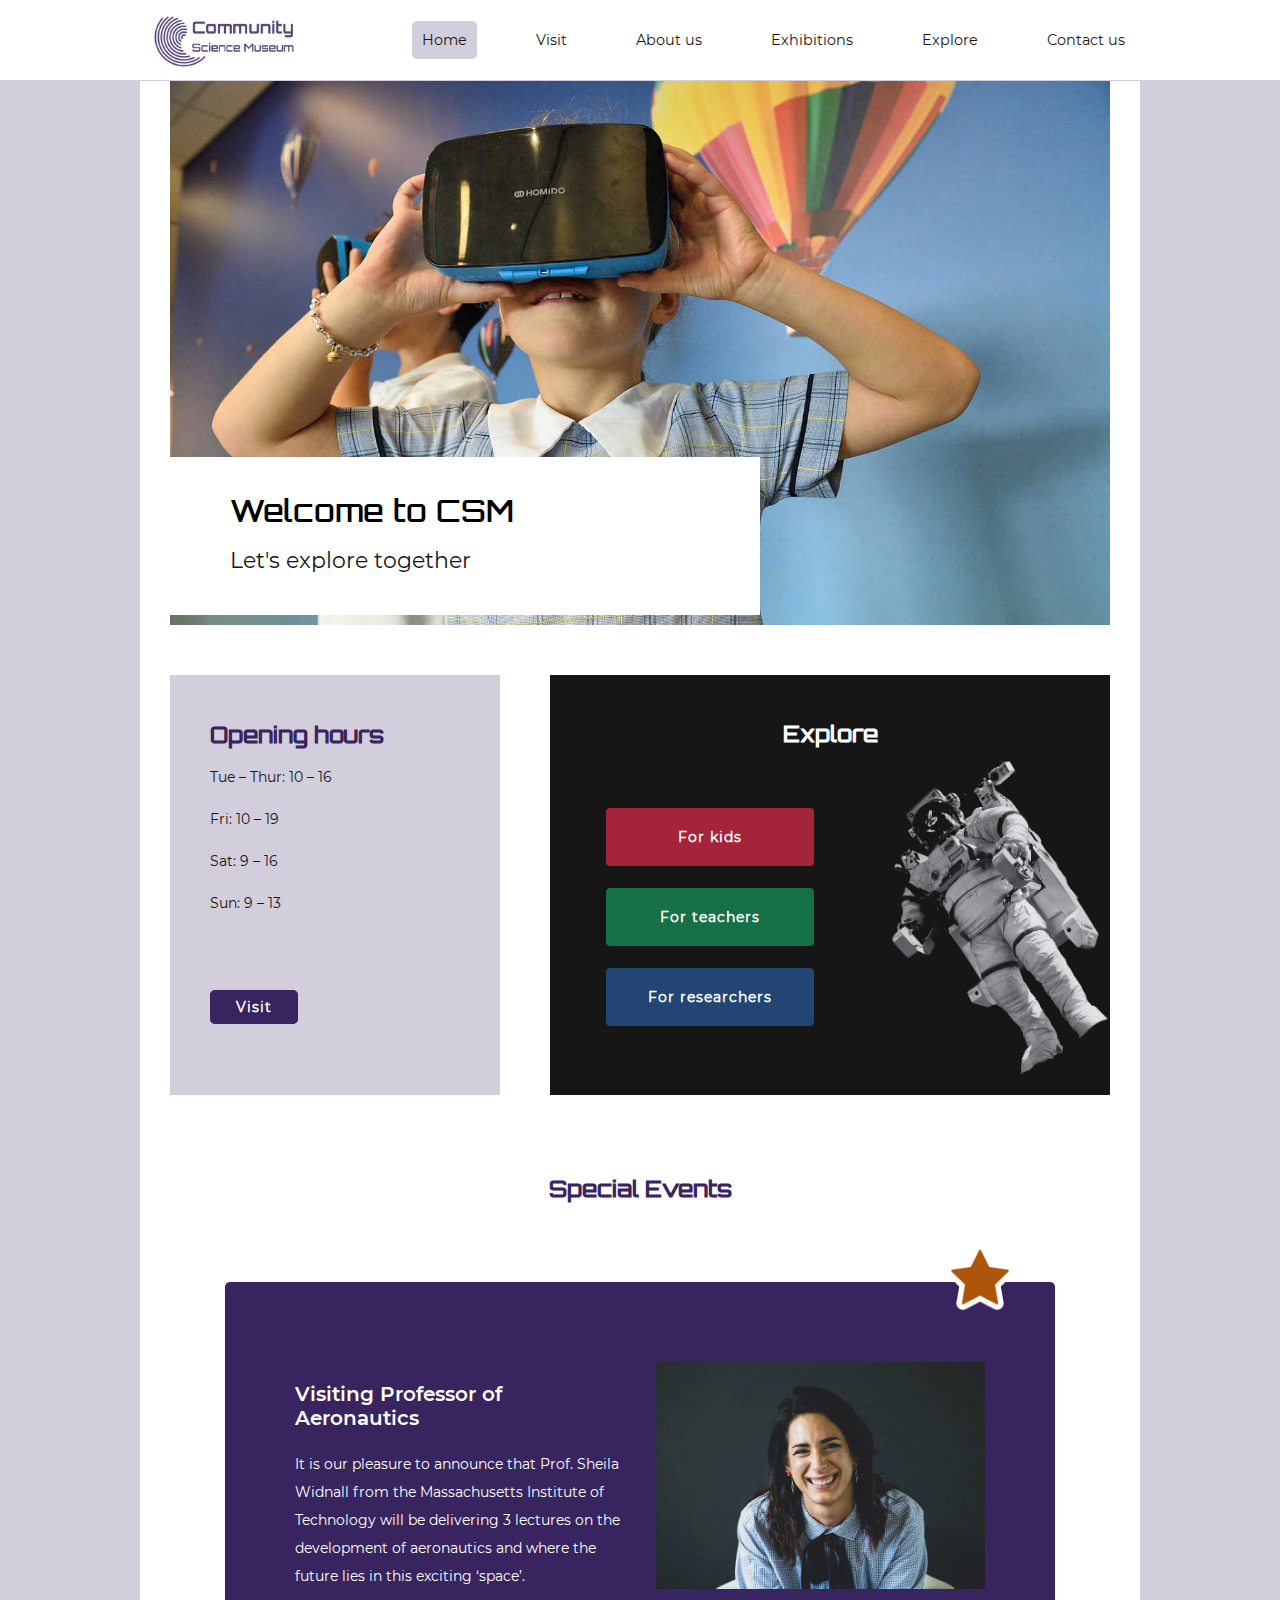
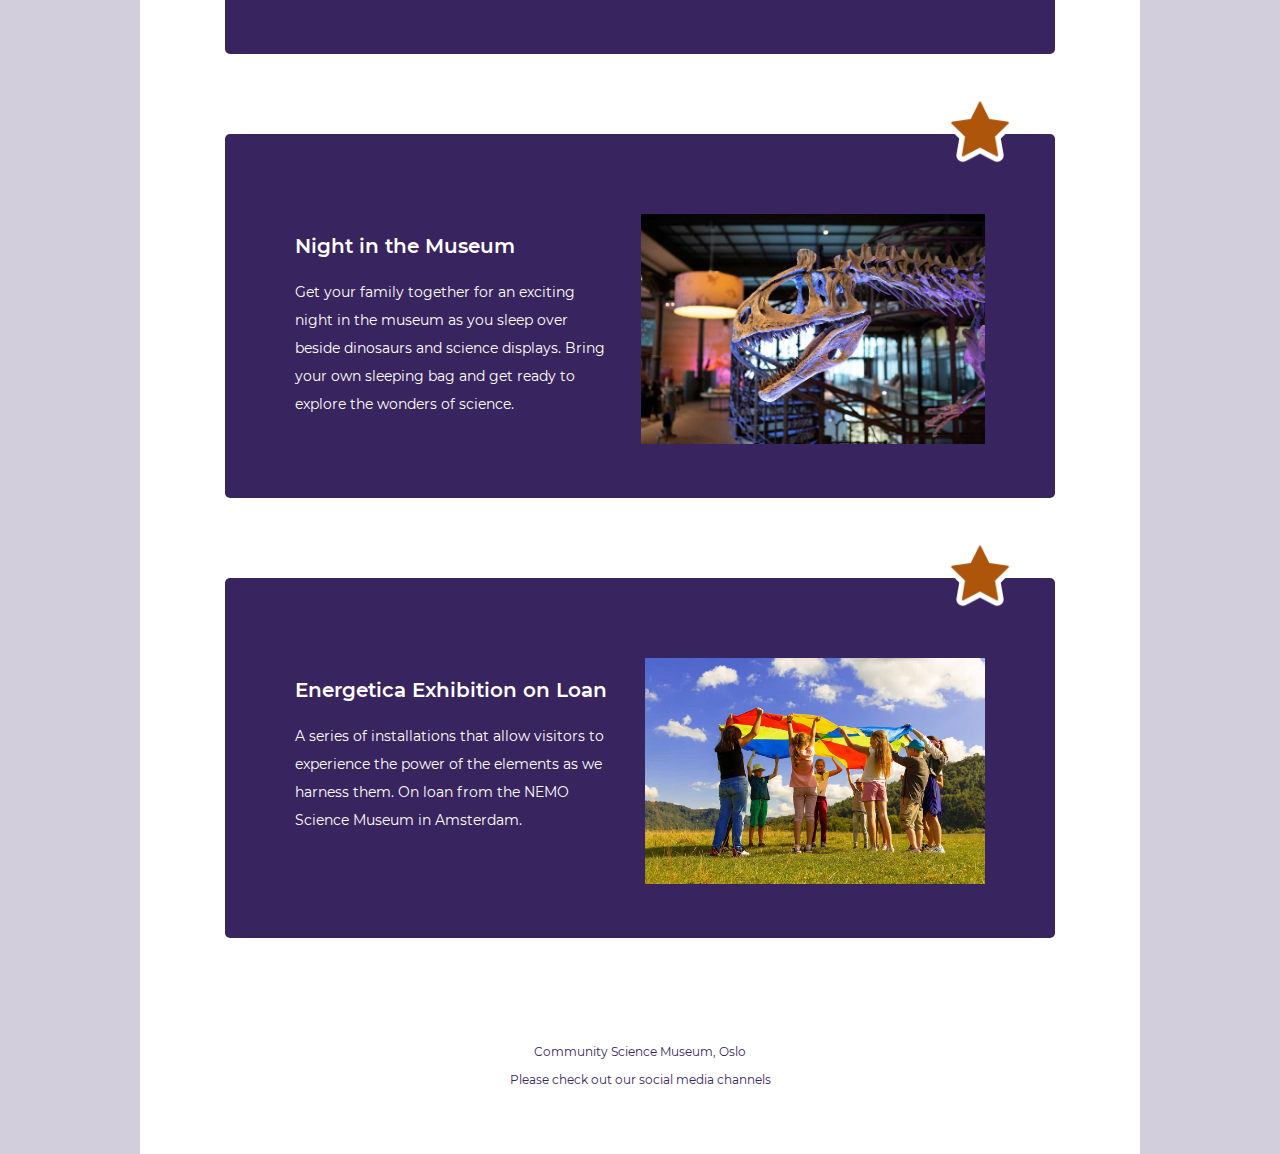
==== commit 758bf212: "added form validation, tweaked fonts and hover-effects." ====
--- a/index.html
+++ b/index.html
@@ -3,7 +3,7 @@
   <head>
     <meta charset="UTF-8" />
     <meta name="viewport" content="width=device-width, initial-scale=1.0" />
-    <meta name="description" content="Come join us at the Community Science Museum where we’re committed to making science accessible to all." />
+    <meta name="description" content="Come join us at the Community Science Museum where we are committed to making science accessible to all." />
     <title>CSM | Home</title>
     <link href="css/styles.css" rel="stylesheet" />
     <link href="css/index.css" rel="stylesheet" />
--- a/css/styles.css
+++ b/css/styles.css
@@ -22,6 +22,7 @@
 
 /*General styles*/
 
+/*framework and navigation*/
 body {
   margin: 0 20px;
 }
@@ -106,6 +107,7 @@
   margin: auto -30px;
 }
 
+/*fonts*/
 h1 {
   font-family: 'Orbitron SemiBold', Verdana, Tahoma, sans-serif;
   font-size: 1.5rem;
@@ -121,10 +123,6 @@
   font-family: 'Montserrat SemiBold', Verdana, Tahoma, sans-serif;
   color: var(--white);
   font-size: 0.875rem;
-}
-
-p {
-  line-height: 2;
 }
 
 p,
@@ -135,26 +133,26 @@
 .cta {
   font-family: 'Montserrat Regular', Verdana, Tahoma, sans-serif;
   color: var(--black);
-}
-
-p,
-li,
-a,
-label,
-form option,
-.cta {
-  font-size: 0.75rem;
+  font-size: 0.8rem;
+}
+
+p {
+  line-height: 2;
 }
 
 .motto {
+  margin-top: -10px;
+  font-family: 'Montserrat Regular', Verdana, Tahoma, sans-serif;
+  color: var(--black);
+  font-weight: lighter;
   font-size: 1rem;
-  margin-top: -10px;
 }
 
 .larger-text {
   font-size: 0.875rem;
 }
 
+/*cta*/
 .cta {
   color: var(--white);
 }
@@ -202,6 +200,7 @@
   background-color: var(--blue);
 }
 
+/*footer*/
 footer {
   padding-top: 40px;
   max-width: 350px;
@@ -233,6 +232,10 @@
 
 .screen-reader {
   display: none;
+}
+
+.social-media a:hover {
+  transform: scale(1.06);
 }
 
 /*Screen sizes*/
@@ -262,7 +265,7 @@
     background-color: var(--white);
     position: relative;
     padding: 10px 60px;
-    top: 299px;
+    top: 311px;
     max-width: 50%;
   }
 
@@ -292,22 +295,12 @@
     font-size: 1.75rem;
   }
 
-  h2,
-  .motto {
+  h2 {
     font-size: 1.25rem;
   }
 
   h3 {
     font-size: 1.125rem;
-  }
-
-  p,
-  li,
-  a,
-  label,
-  form option,
-  .cta {
-    font-size: 0.75rem;
   }
 
   .larger-text {
@@ -375,17 +368,18 @@
 
   nav li {
     display: inline-flex;
-    padding-right: 10px;
-    margin-top: 0;
-    font-size: 0.75rem;
+    padding-right: 5px;
+    margin-top: -5px;
   }
 
   nav a {
     color: var(--black);
-  }
-
-  nav a:hover {
-    text-decoration: overline wavy 2px var(--light-purple);
+    font-size: 0.9rem;
+  }
+
+  nav a:not(.current):hover {
+    border-top: 2px solid var(--light-purple);
+    padding-top: 2px;
   }
 
   header .fas {
@@ -422,15 +416,14 @@
   }
 
   .header_text {
-    top: 370px;
+    top: 376px;
   }
 
   h1 {
     font-size: 2rem;
   }
 
-  h2,
-  .motto {
+  h2 {
     font-size: 1.5rem;
   }
 
